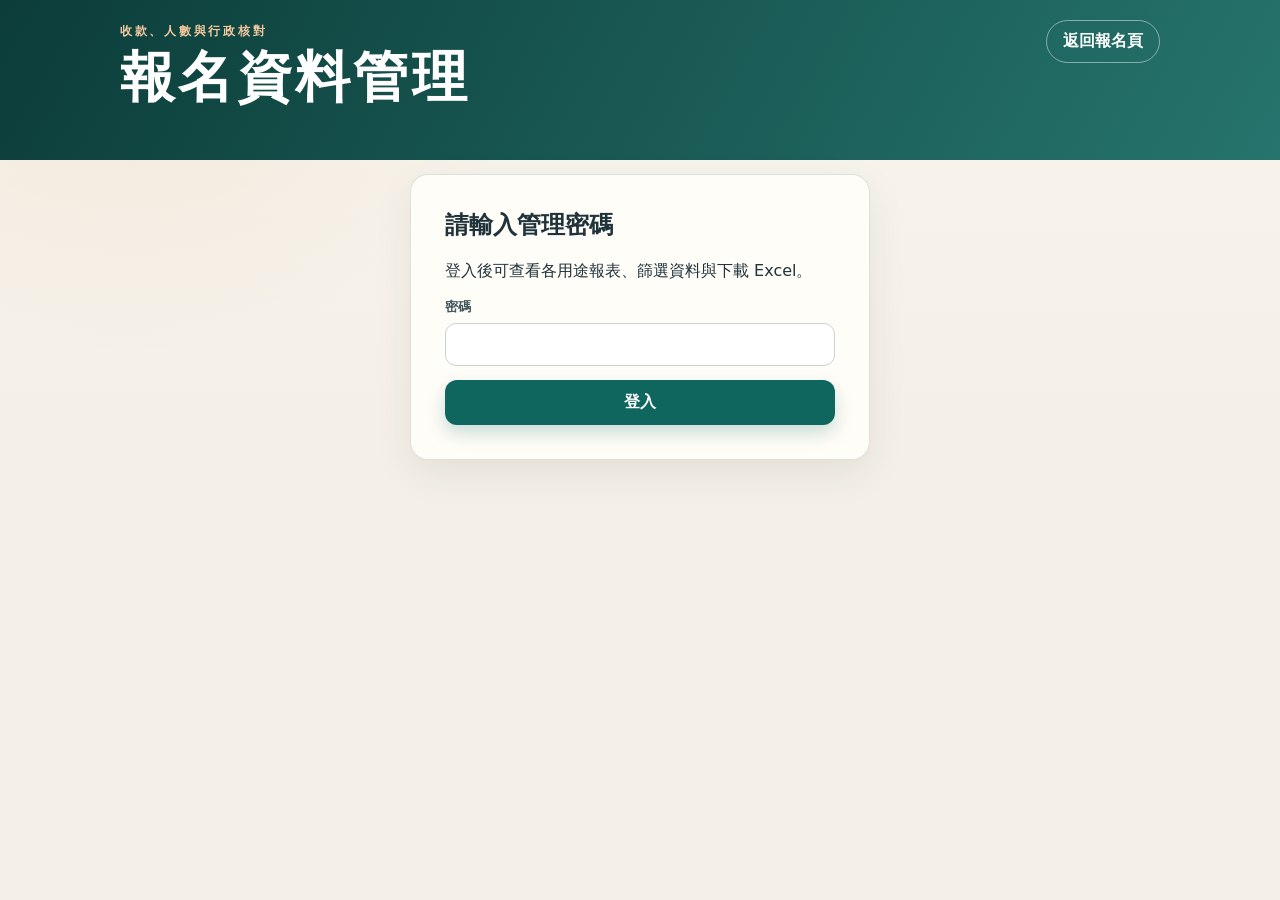
==== report.html @ 2dcc2cd1 "Add files via upload" ====
<!doctype html>
<html lang="zh-Hant">
<head>
  <meta charset="utf-8">
  <meta name="viewport" content="width=device-width, initial-scale=1, viewport-fit=cover">
  <meta name="robots" content="noindex,nofollow">
  <title>報名資料管理</title>
  <link rel="stylesheet" href="styles.css?v=20260810-r52.4">
</head>
<body data-page="report">
  <header class="site-header report-header">
    <div><span class="eyebrow">收款、人數與行政核對</span><h1>報名資料管理</h1></div>
    <a class="report-link" href="./">返回報名頁</a>
  </header>

  <main class="report-shell">
    <section id="loginPanel" class="login-card card">
      <h2>請輸入管理密碼</h2>
      <p>登入後可查看各用途報表、篩選資料與下載 Excel。</p>
      <form id="loginForm">
        <label class="field"><span>密碼</span><input id="reportPassword" type="password" autocomplete="current-password" required></label>
        <button id="loginButton" class="button button--primary" type="submit">登入</button>
      </form>
      <div id="loginMessage" class="message message--error" hidden></div>
    </section>

    <div id="reportApp" hidden>
      <section class="card report-control-card">
        <div class="section-heading"><div><h2>報表用途</h2></div></div>
        <div class="report-view-grid">
          <label class="field field--wide">
            <span>選擇報表</span>
            <select data-filter="view" id="reportView">
              <option value="OVERVIEW">人數統計表</option>
              <option value="DUPLICATES">重複報名檢查</option>
              <option value="AREA">區域名冊</option>
              <option value="COACH">遊覽車名冊</option>
              <option value="ROUTE">旅遊路線名冊</option>
              <option value="RESTAURANT">餐廳人數統計</option>
              <option value="INSURANCE">旅平險名冊</option>
              <option value="ACTIVITY">活動人數統計</option>
              <option value="ACCOMMODATION">住宿名冊</option>
              <option value="FINANCE">收款核對表</option>
              <option value="TRANSPORT">交通名冊</option>
              <option value="ISSUES">異常資料檢查</option>
            </select>
          </label>
        </div>
      </section>

      <section class="card filter-card">
        <div class="section-heading">
          <div><h2>篩選條件</h2></div>
          <button id="clearFilters" class="button button--text" type="button">清除篩選</button>
        </div>
        <div class="filter-grid">
          <label class="field field--wide"><span>關鍵字</span><input data-filter="keyword" placeholder="搜尋目前報表內容"></label>
          <label class="field"><span>報名形式</span><select data-filter="registrationType"></select></label>
          <label class="field"><span>召會</span><select data-filter="church"></select></label>
          <label class="field"><span>照顧區</span><select data-filter="careArea"></select></label>
          <label class="field"><span>大區</span><select data-filter="district"></select></label>
          <label class="field"><span>是否住宿</span><select data-filter="staying"><option value="">全部</option><option value="YES">有住宿</option><option value="NO">無住宿</option></select></label>
          <label class="field"><span>房型</span><select data-filter="roomType"></select></label>
          <label class="field"><span>旅遊方式</span><select data-filter="travelMode"></select></label>
          <label class="field"><span>路線</span><select data-filter="route"></select></label>
          <label class="field"><span>交通工具</span><select data-filter="transport"></select></label>
          <label class="field view-filter" data-views="RESTAURANT"><span>餐廳</span><select data-filter="restaurant"></select></label>
          <label class="field view-filter" data-views="ACTIVITY"><span>活動</span><select data-filter="activity"></select></label>
          <label class="field view-filter" data-views="DUPLICATES"><span>重複程度</span><select data-filter="duplicateLevel"></select></label>
        </div>
      </section>

      <section id="metricGrid" class="stats-grid"></section>

      <section class="card">
        <div class="section-heading report-actions">
          <div class="report-title-block">
            <h2 id="reportTitle">報表</h2>
            <p id="reportDescription" class="muted"></p>
            <span id="resultCount" class="muted"></span>
          </div>
          <div class="download-menu">
            <button id="downloadButton" class="button button--secondary" type="button">下載 Excel ▾</button>
            <div id="downloadOptions" class="download-options" hidden>
              <button type="button" data-export="current">目前報表</button>
              <button type="button" data-export="registrations">報名總表</button>
              <button type="button" data-export="participants">成員名冊</button>
              <button type="button" data-export="fees">收費明細</button>
              <button type="button" data-export="package">完整資料包（3分頁）</button>
            </div>
          </div>
        </div>
        <div id="reportPills" class="route-stats"></div>
        <div class="table-wrap"><table id="reportTable"><thead></thead><tbody></tbody></table></div>
        <div id="reportMessage" class="message" hidden></div>
      </section>
    </div>
  </main>

  <script src="config.js?v=20260810-r52.4"></script>
  <script src="app.js?v=20260810-r52.4"></script>
</body>
</html>
---- styles.css ----
:root {
    --ink: #20333b;
    --muted: #68787d;
    --paper: #fffdf8;
    --canvas: #f4f0e7;
    --line: #d9ddd8;
    --brand: #0f665f;
    --brand-dark: #084c47;
    --accent: #d07a3a;
    --accent-soft: #fae9d7;
    --green-soft: #dfeee8;
    --child-soft: #eee6f6;
    --danger: #aa3d35;
    --shadow: 0 14px 38px rgba(40, 55, 50, .08);
    --radius: 18px;
  }
  * { box-sizing: border-box; }
  html { color: var(--ink); background: var(--canvas); font-family: "Noto Sans TC", "Microsoft JhengHei", system-ui, sans-serif; scroll-padding-bottom: 150px; }
  body { margin: 0; min-height: 100vh; background:
      radial-gradient(circle at 10% -10%, rgba(208,122,58,.13), transparent 28rem),
      linear-gradient(180deg, #f8f5ed 0, var(--canvas) 26rem); }
  button, input, select, textarea { font: inherit; }
  button, a { -webkit-tap-highlight-color: transparent; }
  h1, h2, h3, p { margin-top: 0; }
  [hidden] { display: none !important; }

  .site-header {
    min-height: 156px; padding: 20px max(24px, calc((100vw - 1040px)/2)) 22px;
    display: flex; align-items: flex-start; justify-content: space-between; gap: 24px;
    color: white; background:
      linear-gradient(120deg, rgba(4,55,52,.97), rgba(15,102,95,.9)),
      repeating-linear-gradient(135deg, transparent 0 22px, rgba(255,255,255,.04) 22px 24px);
  }
  .site-header h1 { margin: 6px 0 8px; font-size: clamp(2rem, 5vw, 3.45rem); letter-spacing: .06em; line-height: 1.15; }
  .eyebrow { color: #f3c99f; font-size: .78rem; font-weight: 800; letter-spacing: .22em; text-transform: uppercase; }
  .header-meta { margin: 0; color: rgba(255,255,255,.78); }
  .report-link { color: white; text-decoration: none; border: 1px solid rgba(255,255,255,.46); padding: 10px 16px; border-radius: 999px; white-space: nowrap; font-weight: 700; }
  .report-link:hover { background: rgba(255,255,255,.12); }

  .page-shell, .report-shell { width: min(1040px, calc(100% - 32px)); margin: 14px auto 0; padding-bottom: 190px; position: relative; }
  .report-shell { width: min(1440px, calc(100% - 32px)); }
  .card { background: rgba(255,253,248,.98); border: 1px solid rgba(217,221,216,.9); border-radius: var(--radius); padding: clamp(20px, 4vw, 34px); margin-bottom: 20px; box-shadow: var(--shadow); }
  .intro-card { border-left: 5px solid var(--accent); padding: 18px 28px; }
  .intro-card h2 { font-size: 1rem; margin-bottom: 6px; color: var(--accent); }
  .intro-card p { margin: 0; color: var(--muted); }
  .section-heading { display: flex; align-items: center; justify-content: space-between; gap: 16px; margin-bottom: 22px; }
  .section-heading > div { display: flex; align-items: center; gap: 12px; flex-wrap: wrap; }
  .section-heading h2 { margin: 0; font-size: 1.28rem; }
  .step { width: 38px; height: 38px; border-radius: 12px; display: grid; place-items: center; color: var(--brand); background: var(--green-soft); font-size: .78rem; font-weight: 900; }

  .choice-grid { display: grid; gap: 12px; }
  .choice-grid--two { grid-template-columns: repeat(2, 1fr); }
  .choice-grid--three { grid-template-columns: repeat(3, 1fr); }
  .choice-grid--four { grid-template-columns: repeat(4, 1fr); }
  .choice-stack { display: grid; gap: 10px; }
  .choice { display: block; position: relative; cursor: pointer; }
  .choice input { position: absolute; opacity: 0; pointer-events: none; }
  .choice > span { min-height: 80px; display: flex; flex-direction: column; justify-content: center; gap: 5px; border: 1px solid var(--line); border-radius: 14px; padding: 15px 17px; transition: .18s ease; background: white; }
  .choice > span::before { content: ""; width: 18px; height: 18px; border: 2px solid #a8b4b3; border-radius: 50%; position: absolute; top: 14px; right: 14px; }
  .choice input:checked + span { border-color: var(--brand); background: #f1f8f5; box-shadow: inset 0 0 0 1px var(--brand); }
  .choice input:checked + span::before { border: 5px solid var(--brand); background: white; }
  .choice.choice--disabled { cursor: not-allowed; }
  .choice.choice--disabled > span { color: #8d9695; background: #f2f3f2; border-color: #d9dddc; opacity: .72; }
  .choice.choice--disabled > span::before { border-color: #c7cecd; background: #e7eae9; }
  .choice strong { padding-right: 22px; }
  .choice small { color: var(--muted); line-height: 1.45; }
  .choice.compact > span { min-height: 70px; }

  .button { border: 0; border-radius: 12px; padding: 12px 18px; cursor: pointer; font-weight: 800; transition: .18s ease; }
  .button:hover { transform: translateY(-1px); }
  .button:disabled { opacity: .55; cursor: wait; transform: none; }
  .button--primary { color: white; background: var(--brand); box-shadow: 0 8px 18px rgba(15,102,95,.22); }
  .button--primary:hover { background: var(--brand-dark); }
  .button--secondary { color: var(--brand); background: var(--green-soft); }
  .button--text { color: var(--brand); background: transparent; padding: 8px; }

  .member-card { border: 1px solid var(--line); border-radius: 16px; overflow: hidden; margin-bottom: 16px; background: white; }
  .member-card__header { display: flex; align-items: center; justify-content: space-between; padding: 14px 18px; background: linear-gradient(90deg, #dcece7, #eef6f3); color: var(--brand-dark); }
  .member-card__header--child { background: linear-gradient(90deg, var(--child-soft), #f7f2fb); color: #684b7d; }
  .member-card__header h3 { margin: 0; font-size: 1rem; }
  .remove-member { border: 0; background: transparent; color: var(--danger); cursor: pointer; font-weight: 800; padding: 6px 8px; border-radius: 8px; }
  .remove-member:hover { background: rgba(170,61,53,.09); }
  .member-card__body { padding: 20px; }
  .form-grid { display: grid; grid-template-columns: repeat(3, 1fr); gap: 16px; }
  .contact-panel { margin-top: 18px; padding-top: 18px; border-top: 1px dashed var(--line); }
  .field { display: flex; flex-direction: column; gap: 7px; min-width: 0; }
  .field > span, .field-group legend { font-size: .84rem; color: #42565c; font-weight: 800; }
  .field-label-line { display: grid; grid-template-columns: max-content minmax(0, 1fr); align-items: start; gap: 9px; min-width: 0; }
  .early-bird-status { display: inline-flex; align-items: center; justify-self: start; min-width: 0; padding: 3px 8px; border-radius: 10px; font-size: .76rem; line-height: 1.35; font-weight: 800; }
  .early-bird-status--paid { color: #805300; background: #fff1c7; }
  .early-bird-status--unpaid { color: #a32f28; background: #fde8e6; }
  .early-bird-status[hidden] { display: none; }
  .field input, .field select, .field textarea {
    width: 100%; border: 1px solid #cbd3d1; border-radius: 11px; padding: 11px 12px; color: var(--ink); background: white; outline: none;
  }
  .field input:focus, .field select:focus, .field textarea:focus { border-color: var(--brand); box-shadow: 0 0 0 3px rgba(15,102,95,.12); }
  select option.route-unavailable { color: var(--danger); }
  .toggle-field { display: flex; gap: 9px; align-items: center; min-height: 44px; align-self: end; padding: 10px 12px; background: #f7f8f5; border-radius: 11px; font-weight: 700; }
  .toggle-field input { width: 18px; height: 18px; accent-color: var(--brand); }
  .relationship-field[hidden], .child-age-field[hidden], .kaohsiung-only[hidden], .adult-only[hidden], .room-type-field[hidden],
  .insurance-block[hidden], .insurance-details[hidden], .guardian-fields[hidden], .accommodation-section[hidden],
  .insurance-survey[hidden] { display: none; }
  .dependent-actions { padding: 0 18px 15px; }
  .child-card { margin: 0 18px 16px; border-color: #ded3e7; }
  .field-help { color: var(--muted); font-size: .8rem; margin: 0 20px 16px; }
  .warning-text { color: #925727; margin: 12px 0 0; }
  .muted { color: var(--muted); }

  .hotel-banner { display: flex; gap: 14px; align-items: center; border-radius: 14px; padding: 16px; background: #fbf3e9; margin-bottom: 20px; }
  .hotel-banner p { margin: 3px 0 0; color: var(--muted); font-size: .88rem; }
  .primary-hotel-info { margin: 0 20px 20px; }
  .hotel-icon { width: 42px; height: 42px; border-radius: 12px; display: grid; place-items: center; background: var(--accent); color: white; font-weight: 900; }
  .meeting-only-choice { display: flex; gap: 12px; align-items: flex-start; margin-top: 18px; padding: 16px; border: 2px solid #e3b589; border-radius: 14px; background: #fff8ec; cursor: pointer; }
  .meeting-only-choice input { width: 20px; height: 20px; margin-top: 2px; accent-color: var(--accent); flex: 0 0 auto; }
  .meeting-only-choice span { display: grid; gap: 4px; }
  .meeting-only-choice small { color: var(--muted); line-height: 1.5; }
  .accommodation-section { margin-top: 20px; padding-top: 20px; border-top: 1px dashed var(--line); }
  .accommodation-section .hotel-banner { margin: 16px 0 0; }
  .confirmation-panel { display: grid; gap: 10px; margin-top: 16px; }
  .confirmation-choice { display: flex; align-items: flex-start; gap: 10px; padding: 14px; border: 1px solid #dfc39f; border-radius: 12px; background: #fff9ef; cursor: pointer; line-height: 1.55; }
  .confirmation-choice input { width: 19px; height: 19px; margin-top: 2px; flex: 0 0 auto; accent-color: var(--accent); }
  .survey-card-hidden { display: none; }
  .insurance-survey { margin-top: 20px; padding: 18px; border: 2px solid #b7d6cc; border-radius: 16px; background: #f3f8f6; }
  .insurance-survey__heading { display: flex; justify-content: space-between; gap: 18px; align-items: flex-start; margin-bottom: 14px; }
  .insurance-survey__heading h3 { margin: 0; color: var(--brand-dark); font-size: 1.08rem; }
  .insurance-survey__heading p { margin: 5px 0 0; color: var(--muted); font-size: .86rem; }
  .insurance-price { flex: 0 0 auto; padding: 6px 10px; border-radius: 999px; color: #7b451e; background: var(--accent-soft); font-size: .8rem; font-weight: 900; }
  .insurance-participants { display: grid; gap: 12px; }
  .insurance-member { padding: 15px; border: 1px solid #d9e5e1; border-radius: 14px; background: white; }
  .insurance-member h4 { margin: 0 0 12px; color: var(--brand-dark); }
  .insurance-details { margin-top: 14px; }
  .guardian-fields { grid-column: 1 / -1; padding-top: 14px; border-top: 1px dashed #b8d0c8; }
  .capacity-note { display: block; margin-top: 6px; color: #9a531f; font-weight: 900; }
  .field-group { border: 0; padding: 0; margin: 0; }
  .field-group legend { margin-bottom: 10px; }
  .route-section { margin-top: 20px; border-top: 1px dashed var(--line); padding-top: 20px; }
  .route-info, .route-count { margin: 12px 0; padding: 14px 16px; border-radius: 12px; background: var(--green-soft); line-height: 1.55; }
  .route-notes { margin-top: 12px; padding-top: 12px; border-top: 1px dashed rgba(15,102,95,.28); }
  .route-notes ul { margin: 7px 0 0; padding-left: 22px; }
  .route-notes li { margin: 4px 0; }
  .route-itinerary { margin-top: 14px; padding-top: 12px; border-top: 1px dashed rgba(15,102,95,.28); }
  .route-itinerary-scroll { margin-top: 8px; overflow-x: auto; border: 1px solid rgba(15,102,95,.18); border-radius: 10px; background: #fff; }
  .route-itinerary table { width: 100%; min-width: 480px; border-collapse: collapse; font-size: .92rem; line-height: 1.45; }
  .route-itinerary th, .route-itinerary td { padding: 9px 10px; border-bottom: 1px solid #e4ece9; text-align: left; vertical-align: top; }
  .route-itinerary th { background: #edf7f3; color: var(--brand-dark); white-space: nowrap; }
  .route-itinerary td:first-child { width: 150px; white-space: nowrap; font-weight: 700; color: #44514d; }
  .route-itinerary td:nth-child(2) { width: auto; }
  .route-itinerary tr:last-child td { border-bottom: 0; }
  .route-count { background: var(--accent-soft); color: #70411d; font-weight: 700; }
  .route-count ul { margin: 9px 0 5px; padding-left: 22px; }
  .route-count li { margin: 4px 0; }
  .route-count small { display: block; margin-top: 8px; font-weight: 700; line-height: 1.55; }
  .route-options { display: grid; gap: 14px; margin: 16px 0; }
  .route-option-notice { padding: 13px 15px; border-radius: 12px; color: var(--brand-dark); background: var(--green-soft); }
  .activity-count { max-width: 520px; padding: 14px; border-radius: 12px; background: #f7f8f5; }
  .mini-table { width: 100%; border-collapse: collapse; margin-top: 14px; font-size: .9rem; }
  .mini-table caption { text-align: left; font-weight: 900; margin-bottom: 8px; color: var(--brand-dark); }
  .mini-table th, .mini-table td { border-bottom: 1px solid var(--line); padding: 9px 10px; text-align: left; }
  .mini-table td:last-child { text-align: right; font-variant-numeric: tabular-nums; }
  .route-detail-table { margin: 14px 0 4px; background: #fff; border: 1px solid var(--line); border-radius: 12px; overflow: hidden; }
  .route-detail-table th { position: static; background: #eef6f3; }
  .route-detail-table th:last-child, .route-detail-table td:last-child { text-align: left; }
  .member-card, .route-section, .field { scroll-margin-bottom: 150px; }

  .fee-dock { position: fixed; z-index: 20; left: 0; right: 0; bottom: 0; background: rgba(255,253,248,.97); border-top: 1px solid var(--line); box-shadow: 0 -12px 35px rgba(35,50,45,.12); backdrop-filter: blur(14px); }
  .fee-dock__inner { width: min(1040px, calc(100% - 24px)); margin: 0 auto; min-height: 92px; display: grid; grid-template-columns: 240px 1fr; align-items: center; gap: 20px; position: relative; }
  .fee-total { border: 0; background: transparent; text-align: left; cursor: pointer; padding: 12px 0; display: grid; gap: 2px; color: var(--ink); }
  .fee-total span { font-size: .78rem; color: var(--muted); font-weight: 800; }
  .fee-total strong { color: var(--brand-dark); font-size: 1.65rem; font-variant-numeric: tabular-nums; }
  .fee-total small { color: var(--accent); font-weight: 800; }
  .fee-dock__actions { display: flex; align-items: center; justify-content: flex-end; gap: 18px; }
  .onsite-reminder { color: var(--danger); font-size: .82rem; font-weight: 900; max-width: 470px; }
  .fee-dock__details { position: absolute; bottom: 92px; left: 0; width: 390px; max-height: 55vh; overflow: auto; background: white; border: 1px solid var(--line); border-radius: 15px; padding: 16px; box-shadow: var(--shadow); }
  .detail-row { display: flex; justify-content: space-between; gap: 20px; padding: 7px 0; border-bottom: 1px solid #edf0ed; }
  .member-fee { padding: 4px 0 10px; }
  .member-fee + .member-fee { border-top: 2px solid var(--green-soft); padding-top: 14px; }
  .member-fee h4 { margin: 0 0 5px; color: var(--brand-dark); font-size: .92rem; }
  .detail-row.subtotal { border-bottom: 0; color: var(--brand-dark); font-weight: 800; }
  .detail-row.total { font-weight: 900; color: var(--brand-dark); border: 0; padding-top: 12px; }
  .mobile-bottom-spacer { height: 150px; }

  .message { border-radius: 12px; padding: 13px 15px; margin: 12px 0; background: var(--green-soft); color: var(--brand-dark); }
  .message--error { background: #fae5e2; color: #7b2d28; }
  .result-dialog { border: 0; border-radius: 20px; padding: 32px; text-align: center; color: var(--ink); box-shadow: 0 20px 70px rgba(20,35,30,.3); width: min(560px, calc(100% - 32px)); max-height: calc(100vh - 32px); overflow: auto; }
  .result-dialog::backdrop { background: rgba(20,33,31,.62); backdrop-filter: blur(4px); }
  .success-mark { width: 58px; height: 58px; display: grid; place-items: center; margin: 0 auto 16px; border-radius: 50%; background: var(--green-soft); color: var(--brand); font-size: 2rem; font-weight: 900; }
  .result-info-card { margin: 18px 0; padding: 16px; border-radius: 14px; background: var(--green-soft); text-align: left; }
  .result-info-card h3 { margin: 0 0 8px; color: var(--brand-dark); }
  .result-info-card p { margin: 5px 0; white-space: pre-line; line-height: 1.6; }
  .result-route-group { text-align: center; background: #fff7d9; }
  .result-route-group img { display: block; width: min(240px, 100%); aspect-ratio: 1; object-fit: contain; margin: 12px auto; border: 8px solid white; border-radius: 12px; background: white; }
  .result-route-group .button { display: inline-flex; text-decoration: none; }

  .report-header { min-height: 160px; }
  .login-card { width: min(460px, 100%); margin: 0 auto; }
  .report-control-card { padding-bottom: 24px; }
  .report-view-grid { display: grid; grid-template-columns: minmax(280px, 560px); }
  .report-title-block { display: grid; gap: 5px; }
  .report-title-block h2, .report-title-block p { margin: 0; }
  .login-card form { display: grid; gap: 14px; }
  .stats-grid { display: grid; grid-template-columns: repeat(4, 1fr); gap: 14px; margin-bottom: 20px; }
  .stats-grid--overview { grid-template-columns: repeat(3, 1fr); }
  .stat-card { border-radius: 16px; padding: 20px; background: white; border: 1px solid var(--line); box-shadow: var(--shadow); }
  .stat-card .stat-card__label { display: block; color: var(--muted); font-size: .82rem; font-weight: 800; }
  .stat-card .stat-card__value { display: block; font-size: 1.85rem; margin-top: 5px; color: var(--brand-dark); }
  .stat-card__details { display: grid; gap: 8px; margin-top: 14px; padding-top: 12px; border-top: 1px solid var(--line); }
  .stat-card__detail { display: grid; grid-template-columns: auto auto; align-items: baseline; gap: 3px 10px; }
  .stat-card__detail span { color: var(--muted); font-size: .78rem; font-weight: 800; }
  .stat-card__detail strong { justify-self: end; color: var(--ink); font-size: .98rem; font-weight: 900; }
  .stat-card__detail small { grid-column: 1 / -1; color: var(--muted); font-size: .72rem; line-height: 1.45; }
  .stat-card--money { background: var(--brand); color: white; }
  .stat-card--money .stat-card__label, .stat-card--money .stat-card__value,
  .stat-card--money .stat-card__detail span, .stat-card--money .stat-card__detail strong,
  .stat-card--money .stat-card__detail small { color: white; }
  .filter-grid { display: grid; grid-template-columns: repeat(4, 1fr); gap: 14px; }
  .field--wide { grid-column: span 2; }
  .report-actions { align-items: flex-start; }
  .download-menu { position: relative; }
  .download-options { position: absolute; right: 0; top: calc(100% + 8px); width: 220px; z-index: 10; border: 1px solid var(--line); border-radius: 12px; background: white; box-shadow: var(--shadow); padding: 6px; }
  .download-options button { width: 100%; border: 0; background: transparent; padding: 11px 12px; text-align: left; border-radius: 8px; cursor: pointer; }
  .download-options button:hover { background: var(--green-soft); }
  .route-stats { display: flex; flex-wrap: wrap; gap: 8px; margin-bottom: 14px; }
  .route-pill { padding: 7px 10px; border-radius: 999px; background: var(--accent-soft); color: #70411d; font-size: .78rem; font-weight: 800; }
  .table-wrap { width: 100%; overflow: auto; border: 1px solid var(--line); border-radius: 12px; }
  table { width: 100%; border-collapse: collapse; white-space: nowrap; font-size: .82rem; }
  th { position: sticky; top: 0; background: #e8eef1; color: #34474d; text-align: left; z-index: 1; }
  th, td { padding: 10px 12px; border-bottom: 1px solid #e5e8e5; }
  tbody tr:hover { background: #f8faf8; }
  tbody tr.report-row--care-total { background: #edf7f3; font-weight: 800; }
  tbody tr.report-row--care-total:hover { background: #e4f1ec; }
  tbody tr.report-row--grand-total { background: var(--green-soft); font-weight: 900; border-top: 2px solid var(--brand); }
  tbody tr.report-row--grand-total:hover { background: #d5e8e0; }
  td.money { text-align: right; font-variant-numeric: tabular-nums; }
  .report-table--centered th, .report-table--centered td { text-align: center; }

  @media (max-width: 800px) {
    .site-header { min-height: 142px; padding: 18px; }
    .site-header h1 { font-size: 2rem; }
    html { scroll-padding-bottom: 130px; }
    .page-shell, .report-shell { width: min(100% - 20px, 1040px); margin-top: 10px; padding-bottom: 230px; }
    .card { padding: 20px 16px; border-radius: 15px; }
    .intro-card { padding: 15px 16px; }
    .choice-grid--two, .choice-grid--three, .choice-grid--four, .form-grid, .stats-grid, .filter-grid { grid-template-columns: 1fr; }
    .field--wide { grid-column: auto; }
    .section-heading { align-items: flex-start; }
    .member-card__body { padding: 16px; }
    .primary-hotel-info { margin: 0 16px 16px; }
    .insurance-details, .guardian-fields { grid-template-columns: 1fr; }
    .insurance-survey { padding: 14px; }
    .insurance-survey__heading { display: grid; gap: 8px; }
    .child-card { margin: 0 10px 12px; }
    .fee-dock__inner { min-height: 0; grid-template-columns: 1fr auto; gap: 10px; padding: 8px 0 calc(8px + env(safe-area-inset-bottom)); }
    .fee-total strong { font-size: 1.35rem; }
    .fee-dock__actions { display: contents; }
    .onsite-reminder { grid-column: 1 / -1; grid-row: 2; max-width: none; font-size: .74rem; overflow: hidden; text-overflow: ellipsis; white-space: nowrap; }
    .fee-dock__details { bottom: 110px; width: 100%; max-height: 42vh; }
    .mobile-bottom-spacer { height: 190px; }
    .report-link { padding: 8px 12px; font-size: .84rem; }
    .stats-grid, .stats-grid--overview { grid-template-columns: repeat(2, 1fr); }
    .stat-card { padding: 15px; }
    .stat-card .stat-card__value { font-size: 1.35rem; }
  }
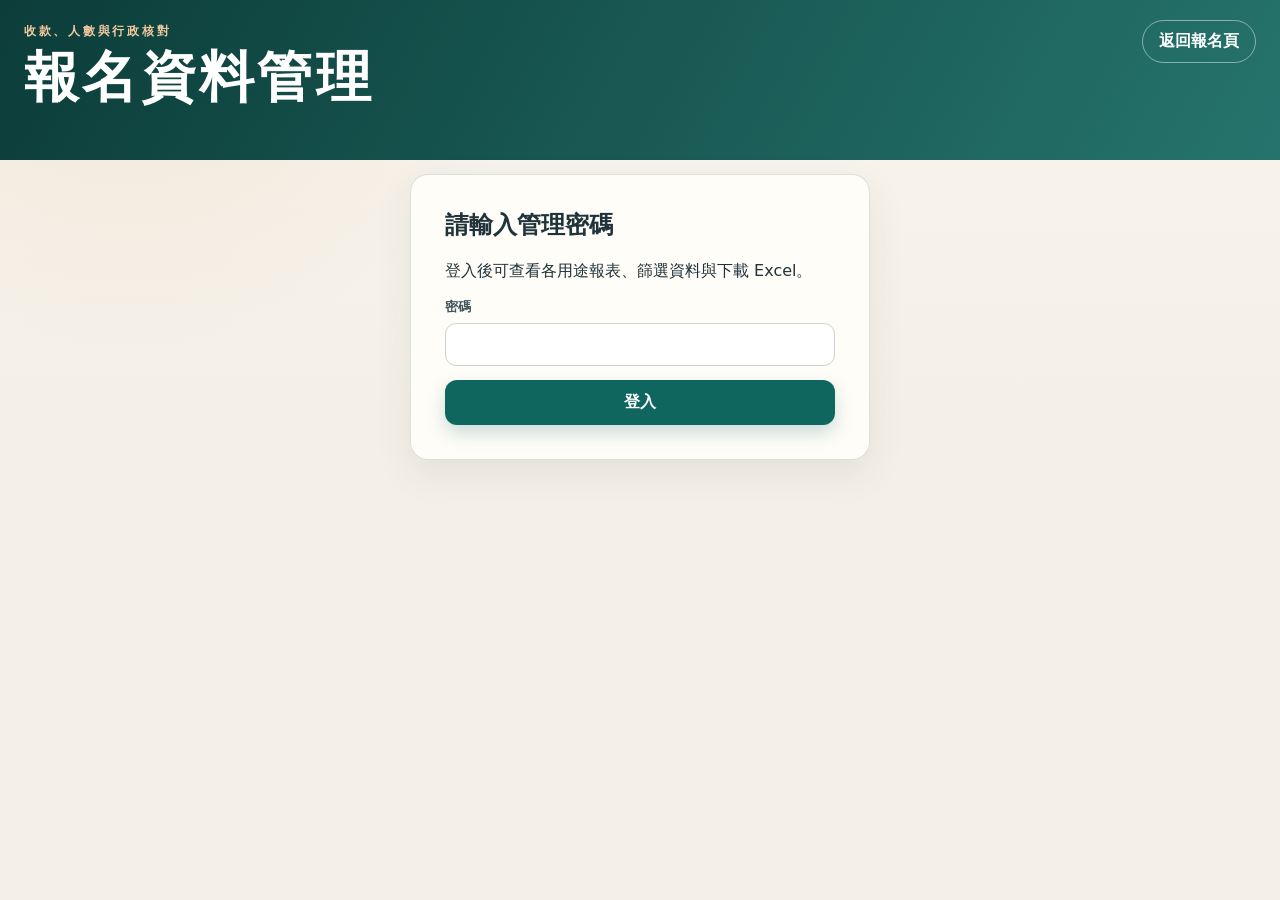
==== commit 94cc3abd: "Add files via upload" ====
--- a/report.html
+++ b/report.html
@@ -5,7 +5,7 @@
   <meta name="viewport" content="width=device-width, initial-scale=1, viewport-fit=cover">
   <meta name="robots" content="noindex,nofollow">
   <title>報名資料管理</title>
-  <link rel="stylesheet" href="styles.css?v=20260810-r52.4">
+  <link rel="stylesheet" href="styles.css?v=20260810-r54">
 </head>
 <body data-page="report">
   <header class="site-header report-header">
@@ -46,6 +46,10 @@
             </select>
           </label>
         </div>
+        <div id="reportLoading" class="report-loading" role="status" aria-live="polite" hidden>
+          <span class="report-loading__spinner" aria-hidden="true"></span>
+          <span>載入中…</span>
+        </div>
       </section>
 
       <section class="card filter-card">
@@ -67,6 +71,10 @@
           <label class="field view-filter" data-views="RESTAURANT"><span>餐廳</span><select data-filter="restaurant"></select></label>
           <label class="field view-filter" data-views="ACTIVITY"><span>活動</span><select data-filter="activity"></select></label>
           <label class="field view-filter" data-views="DUPLICATES"><span>重複程度</span><select data-filter="duplicateLevel"></select></label>
+        </div>
+        <div class="filter-actions">
+          <span id="filterPendingHint" class="muted" hidden>篩選條件尚未套用</span>
+          <button id="applyFilters" class="button button--primary" type="button">套用篩選條件</button>
         </div>
       </section>
 
@@ -97,7 +105,7 @@
     </div>
   </main>
 
-  <script src="config.js?v=20260810-r52.4"></script>
-  <script src="app.js?v=20260810-r52.4"></script>
+  <script src="config.js?v=20260810-r54"></script>
+  <script src="app.js?v=20260810-r54"></script>
 </body>
 </html>
--- a/styles.css
+++ b/styles.css
@@ -64,6 +64,7 @@
   .choice.choice--disabled > span::before { border-color: #c7cecd; background: #e7eae9; }
   .choice strong { padding-right: 22px; }
   .choice small { color: var(--muted); line-height: 1.45; }
+  .choice small.registration-note--danger { color: var(--danger); font-weight: 800; }
   .choice.compact > span { min-height: 70px; }
 
   .button { border: 0; border-radius: 12px; padding: 12px 18px; cursor: pointer; font-weight: 800; transition: .18s ease; }
@@ -82,9 +83,11 @@
   .remove-member:hover { background: rgba(170,61,53,.09); }
   .member-card__body { padding: 20px; }
   .form-grid { display: grid; grid-template-columns: repeat(3, 1fr); gap: 16px; }
-  .contact-panel { margin-top: 18px; padding-top: 18px; border-top: 1px dashed var(--line); }
   .field { display: flex; flex-direction: column; gap: 7px; min-width: 0; }
+  .contact-email-field { margin-top: 16px; }
   .field > span, .field-group legend { font-size: .84rem; color: #42565c; font-weight: 800; }
+  .room-type-label { display: flex; flex-wrap: wrap; align-items: baseline; gap: 6px; }
+  .field-inline-note { color: var(--danger); font-size: .8rem; font-style: normal; font-weight: 800; line-height: 1.45; }
   .field-label-line { display: grid; grid-template-columns: max-content minmax(0, 1fr); align-items: start; gap: 9px; min-width: 0; }
   .early-bird-status { display: inline-flex; align-items: center; justify-self: start; min-width: 0; padding: 3px 8px; border-radius: 10px; font-size: .76rem; line-height: 1.35; font-weight: 800; }
   .early-bird-status--paid { color: #805300; background: #fff1c7; }
@@ -97,7 +100,7 @@
   select option.route-unavailable { color: var(--danger); }
   .toggle-field { display: flex; gap: 9px; align-items: center; min-height: 44px; align-self: end; padding: 10px 12px; background: #f7f8f5; border-radius: 11px; font-weight: 700; }
   .toggle-field input { width: 18px; height: 18px; accent-color: var(--brand); }
-  .relationship-field[hidden], .child-age-field[hidden], .kaohsiung-only[hidden], .adult-only[hidden], .room-type-field[hidden],
+  .kaohsiung-only[hidden], .adult-only[hidden], .room-type-field[hidden],
   .insurance-block[hidden], .insurance-details[hidden], .guardian-fields[hidden], .accommodation-section[hidden],
   .insurance-survey[hidden] { display: none; }
   .dependent-actions { padding: 0 18px 15px; }
@@ -128,6 +131,7 @@
   .insurance-participants { display: grid; gap: 12px; }
   .insurance-member { padding: 15px; border: 1px solid #d9e5e1; border-radius: 14px; background: white; }
   .insurance-member h4 { margin: 0 0 12px; color: var(--brand-dark); }
+  .insurance-name-note { color: var(--danger); font-size: .82rem; font-weight: 800; }
   .insurance-details { margin-top: 14px; }
   .guardian-fields { grid-column: 1 / -1; padding-top: 14px; border-top: 1px dashed #b8d0c8; }
   .capacity-note { display: block; margin-top: 6px; color: #9a531f; font-weight: 900; }
@@ -143,8 +147,9 @@
   .route-itinerary table { width: 100%; min-width: 480px; border-collapse: collapse; font-size: .92rem; line-height: 1.45; }
   .route-itinerary th, .route-itinerary td { padding: 9px 10px; border-bottom: 1px solid #e4ece9; text-align: left; vertical-align: top; }
   .route-itinerary th { background: #edf7f3; color: var(--brand-dark); white-space: nowrap; }
-  .route-itinerary td:first-child { width: 150px; white-space: nowrap; font-weight: 700; color: #44514d; }
-  .route-itinerary td:nth-child(2) { width: auto; }
+  .route-itinerary td:first-child { width: 74px; white-space: nowrap; font-weight: 700; color: #44514d; }
+  .route-itinerary td:nth-child(2) { width: 118px; white-space: nowrap; }
+  .route-itinerary td:nth-child(3) { width: auto; }
   .route-itinerary tr:last-child td { border-bottom: 0; }
   .route-count { background: var(--accent-soft); color: #70411d; font-weight: 700; }
   .route-count ul { margin: 9px 0 5px; padding-left: 22px; }
@@ -191,11 +196,20 @@
   .result-route-group img { display: block; width: min(240px, 100%); aspect-ratio: 1; object-fit: contain; margin: 12px auto; border: 8px solid white; border-radius: 12px; background: white; }
   .result-route-group .button { display: inline-flex; text-decoration: none; }
 
-  .report-header { min-height: 160px; }
+  .report-header {
+    min-height: 160px;
+    padding-left: max(24px, calc((100vw - 1440px) / 2));
+    padding-right: max(24px, calc((100vw - 1440px) / 2));
+    text-align: left;
+  }
+  .report-header > div, .report-header h1 { text-align: left; }
   .login-card { width: min(460px, 100%); margin: 0 auto; }
   .report-control-card { padding-bottom: 24px; }
   .report-view-grid { display: grid; grid-template-columns: minmax(280px, 560px); }
-  .report-title-block { display: grid; gap: 5px; }
+  .report-loading { display: inline-flex; align-items: center; gap: 9px; margin-top: 14px; color: var(--brand-dark); font-weight: 800; }
+  .report-loading__spinner { width: 18px; height: 18px; border: 2px solid #b9d2cb; border-top-color: var(--brand); border-radius: 50%; animation: report-spin .7s linear infinite; }
+  @keyframes report-spin { to { transform: rotate(360deg); } }
+  .report-title-block { display: grid; gap: 5px; text-align: left; }
   .report-title-block h2, .report-title-block p { margin: 0; }
   .login-card form { display: grid; gap: 14px; }
   .stats-grid { display: grid; grid-template-columns: repeat(4, 1fr); gap: 14px; margin-bottom: 20px; }
@@ -213,6 +227,7 @@
   .stat-card--money .stat-card__detail span, .stat-card--money .stat-card__detail strong,
   .stat-card--money .stat-card__detail small { color: white; }
   .filter-grid { display: grid; grid-template-columns: repeat(4, 1fr); gap: 14px; }
+  .filter-actions { display: flex; justify-content: flex-end; align-items: center; gap: 14px; margin-top: 18px; }
   .field--wide { grid-column: span 2; }
   .report-actions { align-items: flex-start; }
   .download-menu { position: relative; }
@@ -257,6 +272,8 @@
     .mobile-bottom-spacer { height: 190px; }
     .report-link { padding: 8px 12px; font-size: .84rem; }
     .stats-grid, .stats-grid--overview { grid-template-columns: repeat(2, 1fr); }
+    .filter-actions { align-items: stretch; flex-direction: column; }
+    .filter-actions .button { width: 100%; }
     .stat-card { padding: 15px; }
     .stat-card .stat-card__value { font-size: 1.35rem; }
   }
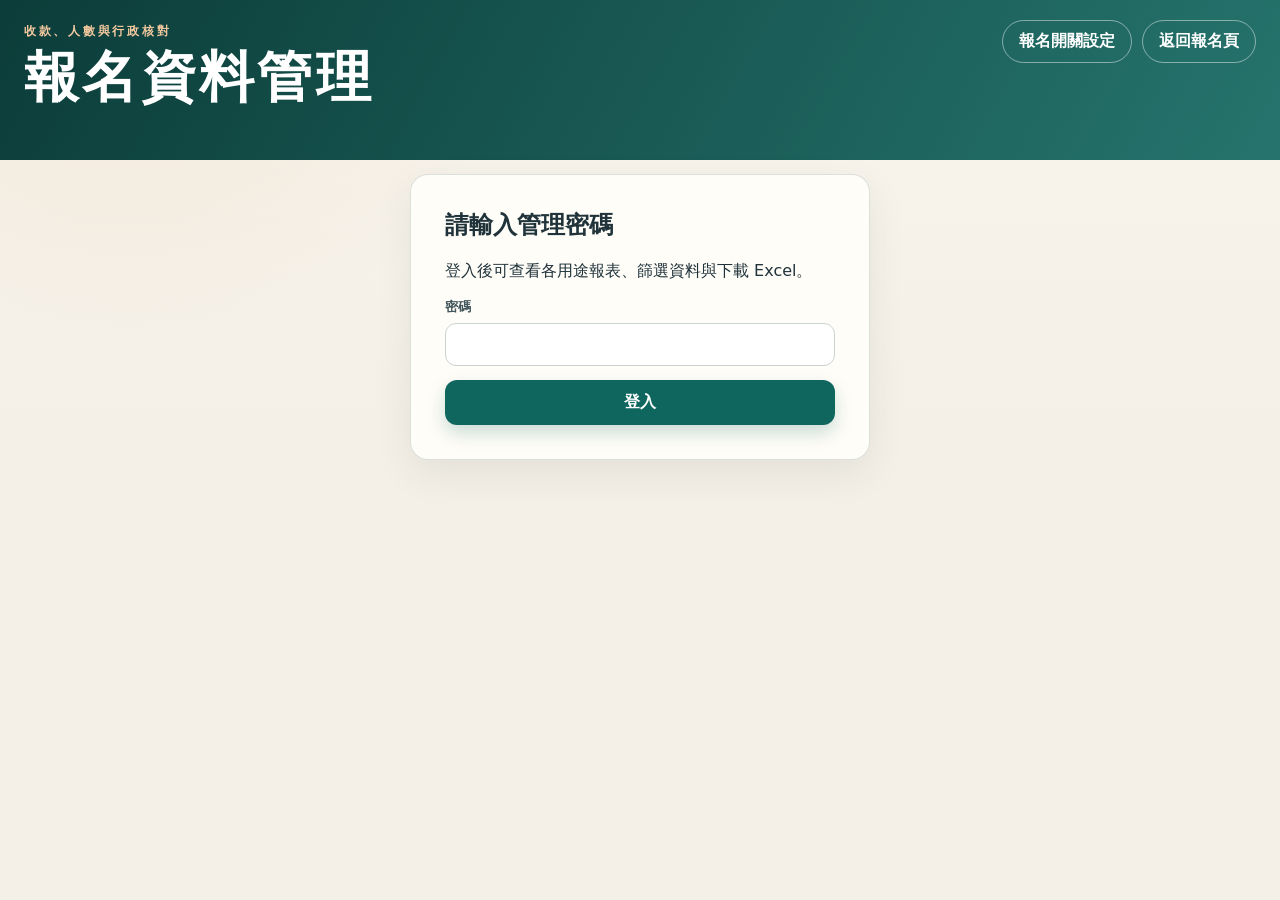
==== commit 90747c21: "Add files via upload" ====
--- a/report.html
+++ b/report.html
@@ -5,12 +5,15 @@
   <meta name="viewport" content="width=device-width, initial-scale=1, viewport-fit=cover">
   <meta name="robots" content="noindex,nofollow">
   <title>報名資料管理</title>
-  <link rel="stylesheet" href="styles.css?v=20260810-r54">
+  <link rel="stylesheet" href="styles.css?v=20260917-settings1">
 </head>
 <body data-page="report">
   <header class="site-header report-header">
     <div><span class="eyebrow">收款、人數與行政核對</span><h1>報名資料管理</h1></div>
-    <a class="report-link" href="./">返回報名頁</a>
+    <div class="header-actions">
+      <a id="registrationSettingsLink" class="report-link" href="#" target="_blank" rel="noopener">報名開關設定</a>
+      <a class="report-link" href="./">返回報名頁</a>
+    </div>
   </header>
 
   <main class="report-shell">
@@ -105,7 +108,7 @@
     </div>
   </main>
 
-  <script src="config.js?v=20260810-r54"></script>
-  <script src="app.js?v=20260810-r54"></script>
+  <script src="config.js?v=20260917-settings1"></script>
+  <script src="app.js?v=20260917-settings1"></script>
 </body>
 </html>
--- a/styles.css
+++ b/styles.css
@@ -111,6 +111,7 @@
 
   .hotel-banner { display: flex; gap: 14px; align-items: center; border-radius: 14px; padding: 16px; background: #fbf3e9; margin-bottom: 20px; }
   .hotel-banner p { margin: 3px 0 0; color: var(--muted); font-size: .88rem; }
+    #hotelPricingDescription {  white-space: pre-line;}
   .primary-hotel-info { margin: 0 20px 20px; }
   .hotel-icon { width: 42px; height: 42px; border-radius: 12px; display: grid; place-items: center; background: var(--accent); color: white; font-weight: 900; }
   .meeting-only-choice { display: flex; gap: 12px; align-items: flex-start; margin-top: 18px; padding: 16px; border: 2px solid #e3b589; border-radius: 14px; background: #fff8ec; cursor: pointer; }
@@ -184,6 +185,9 @@
   .detail-row.total { font-weight: 900; color: var(--brand-dark); border: 0; padding-top: 12px; }
   .mobile-bottom-spacer { height: 150px; }
 
+  .availability-note { display: block; margin-top: 7px; color: var(--danger); font-weight: 900; line-height: 1.45; }
+  .availability-banner { margin: -4px 0 14px; padding: 11px 13px; border: 1px solid #e4b8b3; border-radius: 11px; background: #fae5e2; color: #7b2d28; font-weight: 900; }
+
   .message { border-radius: 12px; padding: 13px 15px; margin: 12px 0; background: var(--green-soft); color: var(--brand-dark); }
   .message--error { background: #fae5e2; color: #7b2d28; }
   .result-dialog { border: 0; border-radius: 20px; padding: 32px; text-align: center; color: var(--ink); box-shadow: 0 20px 70px rgba(20,35,30,.3); width: min(560px, calc(100% - 32px)); max-height: calc(100vh - 32px); overflow: auto; }
@@ -203,6 +207,7 @@
     text-align: left;
   }
   .report-header > div, .report-header h1 { text-align: left; }
+  .header-actions { display: flex; align-items: center; gap: 10px; flex-wrap: wrap; }
   .login-card { width: min(460px, 100%); margin: 0 auto; }
   .report-control-card { padding-bottom: 24px; }
   .report-view-grid { display: grid; grid-template-columns: minmax(280px, 560px); }
@@ -271,6 +276,7 @@
     .fee-dock__details { bottom: 110px; width: 100%; max-height: 42vh; }
     .mobile-bottom-spacer { height: 190px; }
     .report-link { padding: 8px 12px; font-size: .84rem; }
+    .header-actions { width: 100%; }
     .stats-grid, .stats-grid--overview { grid-template-columns: repeat(2, 1fr); }
     .filter-actions { align-items: stretch; flex-direction: column; }
     .filter-actions .button { width: 100%; }
